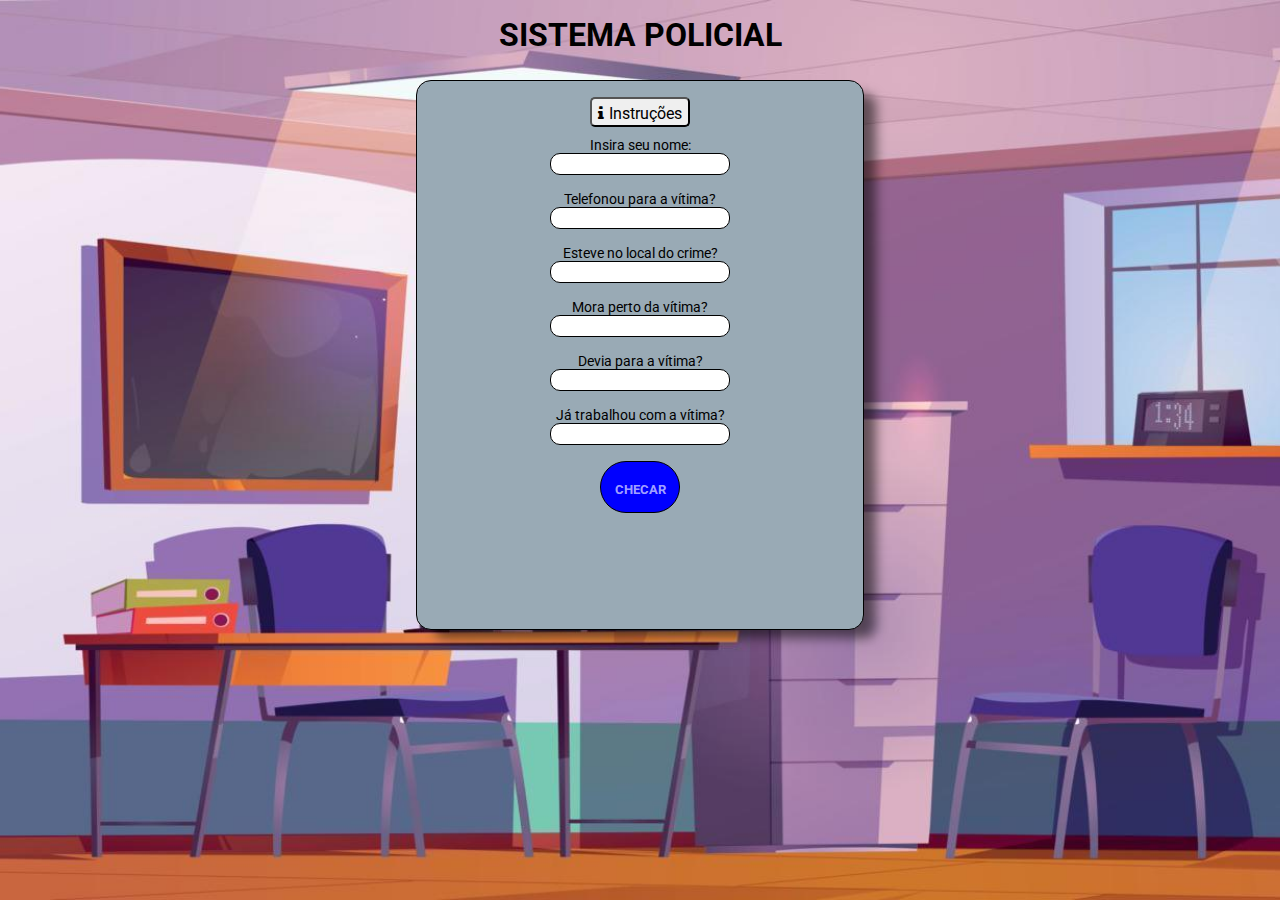
==== logica-matematica/desafio-codigo/index.html @ 495c894e "adicionando o desafio de código de lógica matemática" ====
<!DOCTYPE html>
<html lang="pt-br">

<head>
    <meta charset="UTF-8">
    <meta name="viewport" content="width=device-width, initial-scale=1.0">
    <title>Desafio</title>
    <link href="https://fonts.googleapis.com/css2?family=Roboto:wght@400;700;900&display=swap" rel="stylesheet">
    <link rel="stylesheet" href="https://cdnjs.cloudflare.com/ajax/libs/font-awesome/4.7.0/css/font-awesome.min.css">
    <link rel="stylesheet" href="./styles.css">
</head>

<body>
    <header>
        <h1>Sistema policial</h1>
    </header>

    <div class="background"></div>

    <main>

        <div class="panel">
            <button><i class="fa fa-info"></i>Instruções</button>

            <label for="nome">Insira seu nome:</label>
            <input type="text" id="nome" name="nome">

           

            <label for="fone">Telefonou para a vítima?</label>
            <input type="number" id="fone" name="fone">

            <label for="local">Esteve no local do crime?</label>
            <input type="number" id="local" name="local">

            <label for="mora">Mora perto da vítima?</label>
            <input type="number" id="mora" name="mora">

            <label for="deve">Devia para a vítima?</label>
            <input type="number" id="deve" name="deve">

            <label for="trabalho">Já trabalhou com a vítima?</label>
            <input type="number" id="trabalho" name="trabalho">

           
            <input type="submit" id="enviar" value="checar">

            <div class="container">
                <span id="resposta"></span>
            </div>

        </div>




    </main>

    <script src="./script.js"></script>
</body>

</html>
---- logica-matematica/desafio-codigo/styles.css ----
* {
    padding: 0;
    margin: 0;
    box-sizing: border-box;
    font-family: 'Roboto', sans-serif;

}

body {
    width: 100vw;
    height: 100vh;
    background-image: url(./assets/img/police-bg.jpg);
    background-repeat: no-repeat;
    background-size: cover;
}

header {
    padding: 1rem 0;
    display: flex;
    justify-content: center;
    margin-bottom: 10px;
}



header>h1 {
    text-transform: uppercase;
    font-weight: bold;
    
}

main {
    width: 100vw;
    height: 87vh;
    display: flex;
    justify-content: center;
   
}

.panel {
    width: 35%;
    display: flex;
    flex-direction: column;
    align-items: center;
    border: 1px solid black;
    padding: 1rem 0;
    height: 550px;
    border-radius: 15px;
    background-color: #99aab5;
    box-shadow: 15px 11px 12px -3px rgba(0,0,0,0.54);
    
}

.panel>input {
    width: 180px;
    height: 20px;
    margin-bottom: 1rem;
    border-radius: 10px;
    border: 1px solid black;
    padding: 10px;
}

.panel>label {
    font-size: 14px;
    
}

.panel>button {
    width: 100px;
    height: 30px;
    margin-bottom: 10px;
    font-size: 16px;
    padding: 5px;
    border-radius: 5px;
}

.panel>button:hover {
    cursor: pointer;
}
.panel>button>i {
    font-size: 16px;
    margin-right: 5px;
}




#enviar {
    border-radius: 2rem;
    width: 80px;
    padding-top: 20px;
    padding-bottom: 30px;
    background-color: blue;
    color: #ffffffa6;
    text-transform: uppercase;
    font-weight: bold;
    transition: 300ms all;
}

#enviar:hover {
    transform: scale(1.2);
    cursor: pointer;
    color: #fff;
    background-color: red;
}

.container {
    text-align: center;
    width: 100%;
    
}

#resposta {
    font-size: 25px;
    
}

#resposta.assassino {
    font-weight: bold;
    text-transform: uppercase;
    color: red;
}


@media screen and (max-width: 850px){

    

    .panel {
        width: 80%;
    }
}
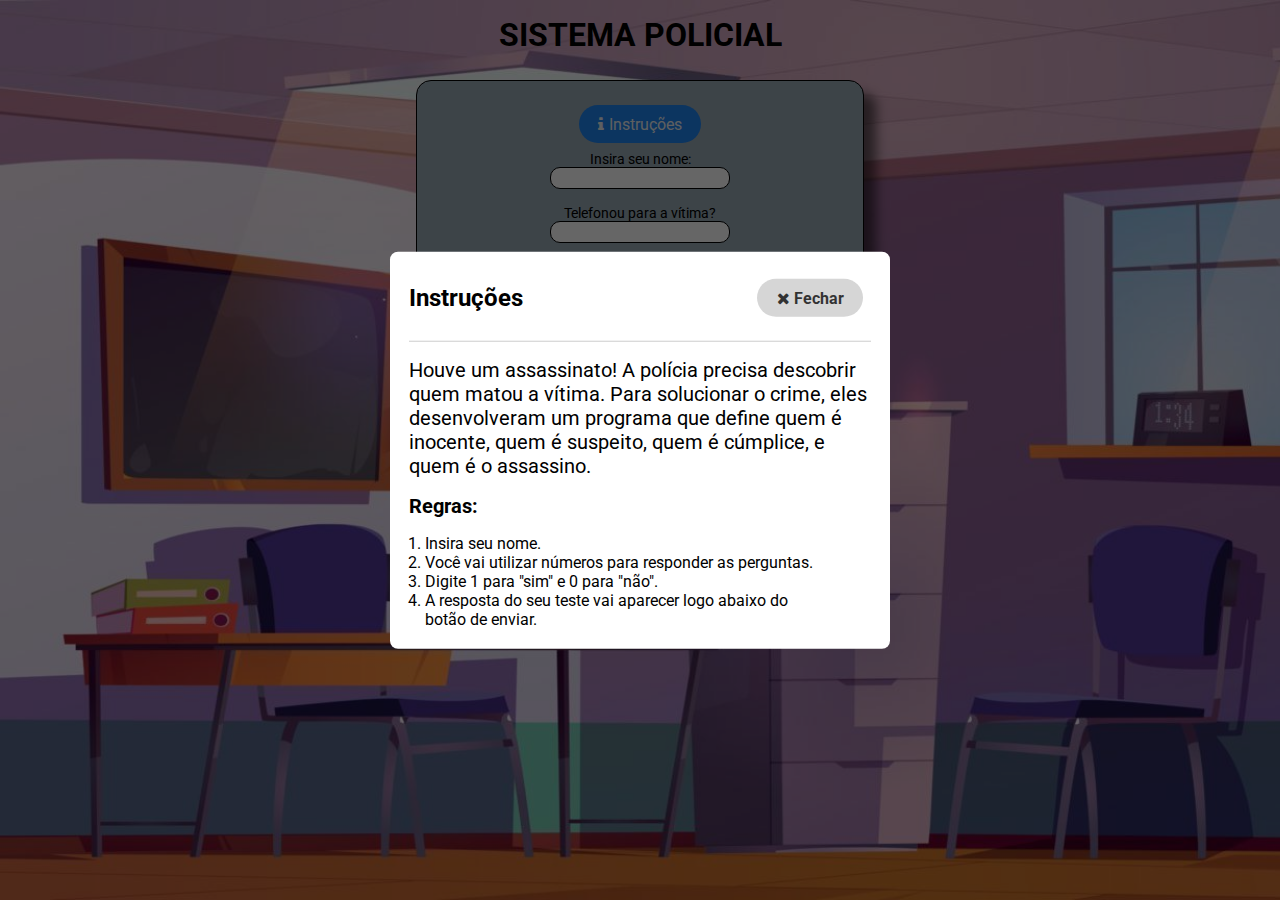
==== commit b9ed2003: "adicionando modal ao desafio de código" ====
--- a/logica-matematica/desafio-codigo/index.html
+++ b/logica-matematica/desafio-codigo/index.html
@@ -8,6 +8,7 @@
     <link href="https://fonts.googleapis.com/css2?family=Roboto:wght@400;700;900&display=swap" rel="stylesheet">
     <link rel="stylesheet" href="https://cdnjs.cloudflare.com/ajax/libs/font-awesome/4.7.0/css/font-awesome.min.css">
     <link rel="stylesheet" href="./styles.css">
+    <script src="./script.js" defer></script>
 </head>
 
 <body>
@@ -15,17 +16,42 @@
         <h1>Sistema policial</h1>
     </header>
 
-    <div class="background"></div>
+    <audio src="./assets/audio/sus.mp3" id="suspeito"></audio>
+    <audio src="./assets/audio/policia.mp3" id="assassino"></audio>
+
+
+
 
     <main>
 
+
         <div class="panel">
-            <button><i class="fa fa-info"></i>Instruções</button>
+
+            <button id="open-modal"><i class="fa fa-info"></i>Instruções</button>
+            <div id="fade" class="hide"></div>
+            <div id="modal" class="hide">
+                <div class="modal-header">
+                    <h2>Instruções</h2>
+                    <button id="close-modal"> <i class="fa fa-close"></i> Fechar</button>
+                </div>
+                <div class="modal-body">
+                    <p>Houve um assassinato! A polícia precisa descobrir quem matou a vítima. Para solucionar o crime, eles
+                        desenvolveram um programa que define quem é inocente,  quem é suspeito, quem é cúmplice, e quem é
+                        o assassino.</p>
+                    <h3>Regras:</h3>
+                    <ol>
+                        <li> Insira seu nome.</li>
+                        <li> Você vai utilizar números para responder as perguntas.</li>
+                        <li> Digite 1 para "sim" e 0 para "não".</li>
+                        <li> A resposta do seu teste vai aparecer logo abaixo do botão de enviar.</li>
+                    </ol>
+                </div>
+            </div>
 
             <label for="nome">Insira seu nome:</label>
             <input type="text" id="nome" name="nome">
 
-           
+
 
             <label for="fone">Telefonou para a vítima?</label>
             <input type="number" id="fone" name="fone">
@@ -42,7 +68,7 @@
             <label for="trabalho">Já trabalhou com a vítima?</label>
             <input type="number" id="trabalho" name="trabalho">
 
-           
+
             <input type="submit" id="enviar" value="checar">
 
             <div class="container">
@@ -56,7 +82,9 @@
 
     </main>
 
-    <script src="./script.js"></script>
+
+
+
 </body>
 
 </html>--- a/logica-matematica/desafio-codigo/styles.css
+++ b/logica-matematica/desafio-codigo/styles.css
@@ -65,17 +65,22 @@
     
 }
 
-.panel>button {
-    width: 100px;
-    height: 30px;
-    margin-bottom: 10px;
-    font-size: 16px;
-    padding: 5px;
-    border-radius: 5px;
+button {
+    padding: .6rem 1.2rem;
+    border: none;
+    border-radius: 1.25rem;
+    opacity: 0.8;
+    background-color: #007bff;
+    margin: .5rem;
+    font-size: 1rem;
+    transition: 300ms all;
+    color: #fff;
+    
 }
 
 .panel>button:hover {
     cursor: pointer;
+    opacity: 1;
 }
 .panel>button>i {
     font-size: 16px;
@@ -90,7 +95,7 @@
     width: 80px;
     padding-top: 20px;
     padding-bottom: 30px;
-    background-color: blue;
+    background-color: #007bff;
     color: #ffffffa6;
     text-transform: uppercase;
     font-weight: bold;
@@ -121,6 +126,74 @@
     color: red;
 }
 
+/* Modal */
+
+#fade {
+    position: fixed;
+    top: 0;
+    left: 0;
+    width: 100%;
+    height: 100%;
+    background-color: rgba(0, 0, 0, 0.6);
+    z-index: 5;
+}
+
+#modal {
+    position: fixed;
+    left: 50%;
+    top: 50%;
+    z-index: 10;
+    transform: translate(-50%, -50%);
+    background-color: #fff;
+    width: 500px;
+    max-width: 80%;
+    padding: 1.2rem;
+    border-radius: .5rem;
+}
+
+
+
+#close-modal {
+    background-color: #ccc;
+    color: #000;
+    font-weight: bold;
+}
+
+#close-modal:hover {
+    background-color: red;
+    cursor: pointer;
+    color: #fff;
+}
+
+.modal-header {
+    display: flex;
+    justify-content: space-between;
+    align-items: center;
+    border-bottom: 1px solid #ccc;
+    margin-bottom: 1rem;
+    padding-bottom: 1rem;
+}
+
+.modal-body p, h3 {
+    margin-bottom: 1rem;
+    font-size: 20px;
+}
+
+.modal-body ol {
+    padding-left: 1rem;
+    width: 420px;
+}
+
+
+
+#modal.hide, #fade.hide {
+    opacity: none;
+}
+
+
+
+
+
 
 @media screen and (max-width: 850px){
 
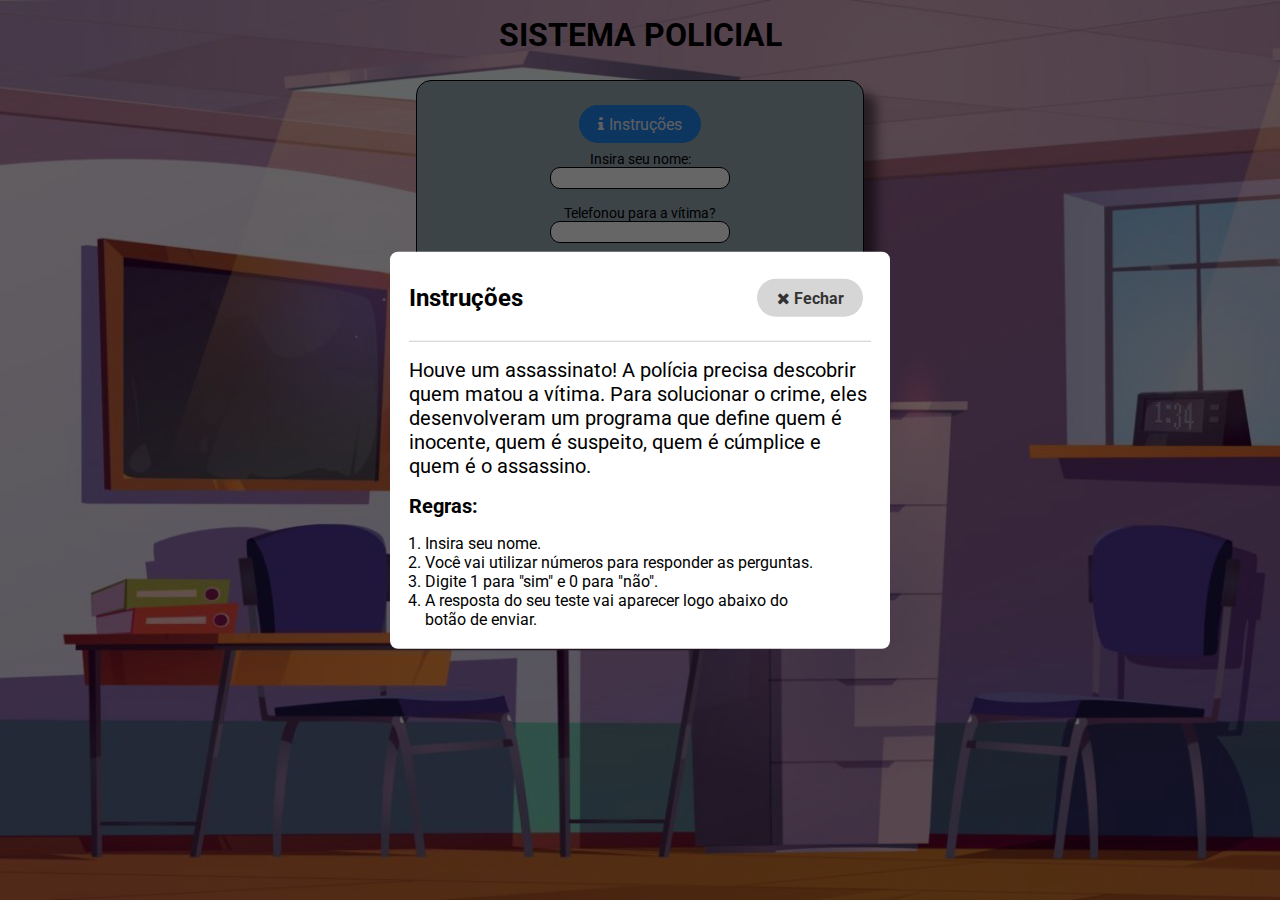
==== commit 6369634b: "ajustes no modal" ====
--- a/logica-matematica/desafio-codigo/index.html
+++ b/logica-matematica/desafio-codigo/index.html
@@ -36,7 +36,7 @@
                 </div>
                 <div class="modal-body">
                     <p>Houve um assassinato! A polícia precisa descobrir quem matou a vítima. Para solucionar o crime, eles
-                        desenvolveram um programa que define quem é inocente,  quem é suspeito, quem é cúmplice, e quem é
+                        desenvolveram um programa que define quem é inocente,  quem é suspeito, quem é cúmplice e quem é
                         o assassino.</p>
                     <h3>Regras:</h3>
                     <ol>
--- a/logica-matematica/desafio-codigo/styles.css
+++ b/logica-matematica/desafio-codigo/styles.css
@@ -202,7 +202,20 @@
     .panel {
         width: 80%;
     }
-}
-
-
-
+
+    #resposta {
+        font-size: 20px;
+    }
+
+   #modal {
+    transform: translate(-50%, -70%);
+    
+   }
+
+   #modal ol {
+    width: 300px;
+   }
+}
+
+
+
